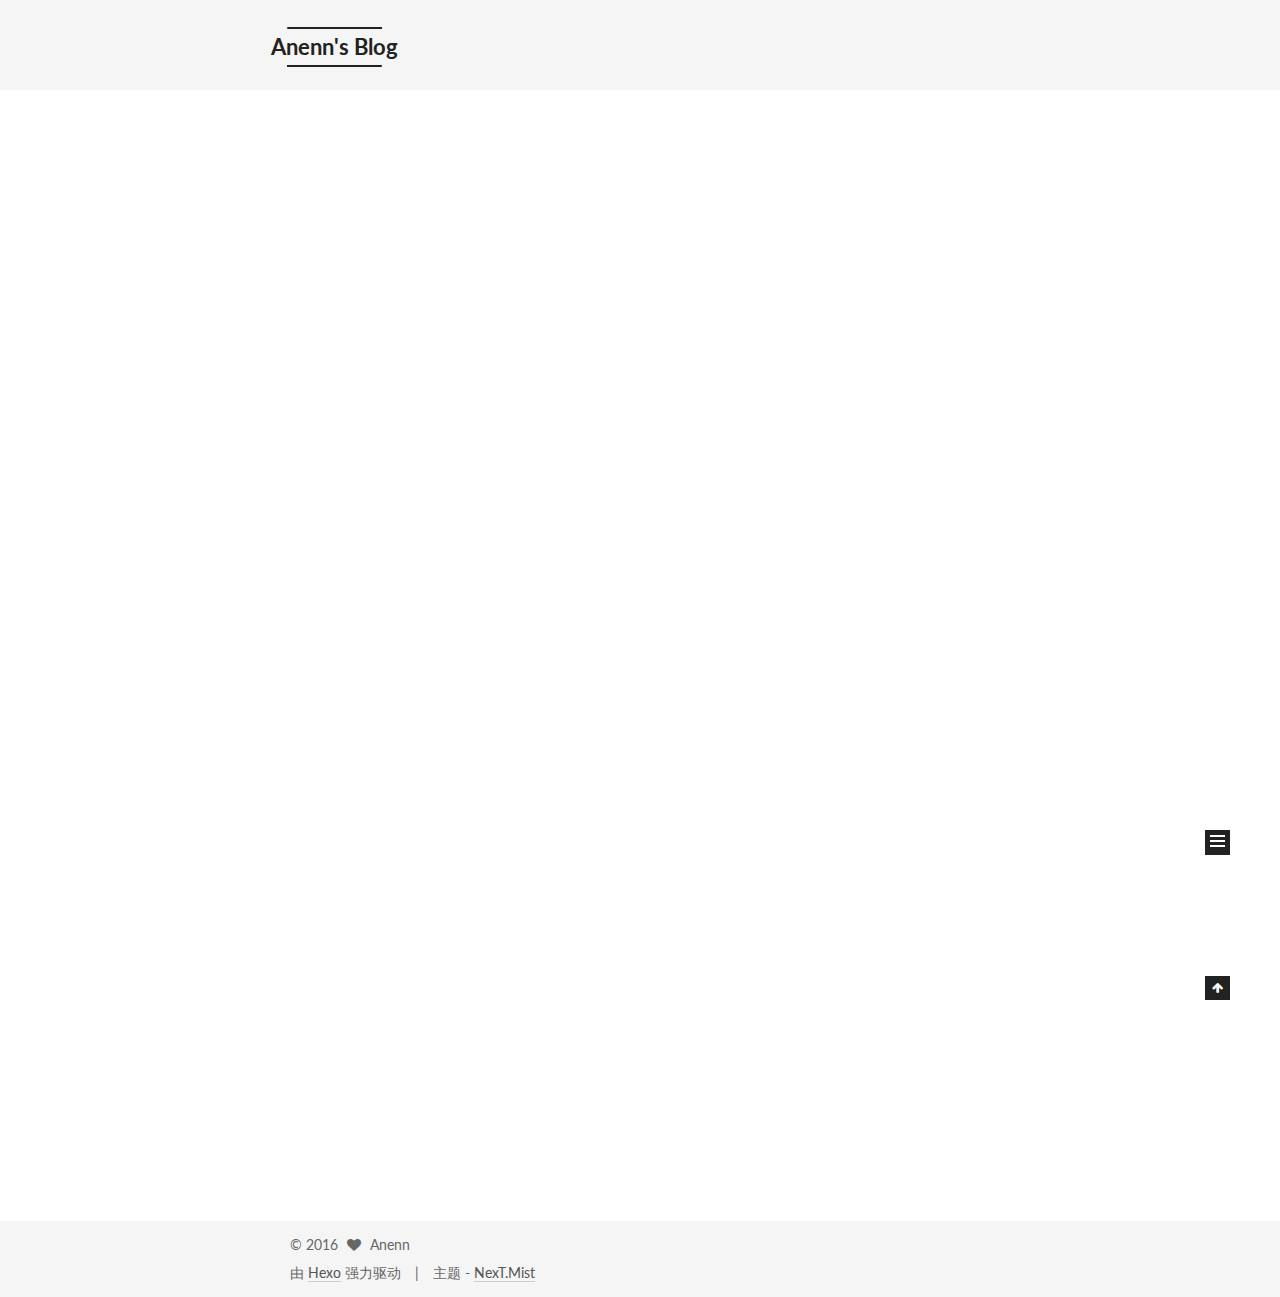
==== index.html @ 9f737eaf "Site updated: 2016-10-03 11:48:25" ====
<!doctype html>



  


<html class="theme-next mist use-motion">
<head>
  <meta charset="UTF-8"/>
<meta http-equiv="X-UA-Compatible" content="IE=edge,chrome=1" />
<meta name="viewport" content="width=device-width, initial-scale=1, maximum-scale=1"/>



<meta http-equiv="Cache-Control" content="no-transform" />
<meta http-equiv="Cache-Control" content="no-siteapp" />












  
  
  <link href="/vendors/fancybox/source/jquery.fancybox.css?v=2.1.5" rel="stylesheet" type="text/css" />




  
  
  
  

  
    
    
  

  

  

  

  

  
    
    
    <link href="//fonts.googleapis.com/css?family=Lato:300,300italic,400,400italic,700,700italic&subset=latin,latin-ext" rel="stylesheet" type="text/css">
  






<link href="/vendors/font-awesome/css/font-awesome.min.css?v=4.4.0" rel="stylesheet" type="text/css" />

<link href="/css/main.css?v=5.0.1" rel="stylesheet" type="text/css" />


  <meta name="keywords" content="Hexo, NexT" />








  <link rel="shortcut icon" type="image/x-icon" href="/favicon.ico?v=5.0.1" />






<meta property="og:type" content="website">
<meta property="og:title" content="Anenn's Blog">
<meta property="og:url" content="http://yoursite.com/index.html">
<meta property="og:site_name" content="Anenn's Blog">
<meta name="twitter:card" content="summary">
<meta name="twitter:title" content="Anenn's Blog">



<script type="text/javascript" id="hexo.configuration">
  var NexT = window.NexT || {};
  var CONFIG = {
    scheme: 'Mist',
    sidebar: {"position":"left","display":"post"},
    fancybox: true,
    motion: true,
    duoshuo: {
      userId: 0,
      author: '博主'
    }
  };
</script>




  <link rel="canonical" href="http://yoursite.com/"/>

  <title> Anenn's Blog </title>
</head>

<body itemscope itemtype="http://schema.org/WebPage" lang="zh-Hans">

  










  
  
    
  

  <div class="container one-collumn sidebar-position-left 
   page-home 
 ">
    <div class="headband"></div>

    <header id="header" class="header" itemscope itemtype="http://schema.org/WPHeader">
      <div class="header-inner"><div class="site-meta ">
  

  <div class="custom-logo-site-title">
    <a href="/"  class="brand" rel="start">
      <span class="logo-line-before"><i></i></span>
      <span class="site-title">Anenn's Blog</span>
      <span class="logo-line-after"><i></i></span>
    </a>
  </div>
  <p class="site-subtitle"></p>
</div>

<div class="site-nav-toggle">
  <button>
    <span class="btn-bar"></span>
    <span class="btn-bar"></span>
    <span class="btn-bar"></span>
  </button>
</div>

<nav class="site-nav">
  

  
    <ul id="menu" class="menu">
      
        
        <li class="menu-item menu-item-home">
          <a href="/" rel="section">
            
              <i class="menu-item-icon fa fa-fw fa-home"></i> <br />
            
            首页
          </a>
        </li>
      
        
        <li class="menu-item menu-item-archives">
          <a href="/archives" rel="section">
            
              <i class="menu-item-icon fa fa-fw fa-archive"></i> <br />
            
            归档
          </a>
        </li>
      
        
        <li class="menu-item menu-item-tags">
          <a href="/tags" rel="section">
            
              <i class="menu-item-icon fa fa-fw fa-tags"></i> <br />
            
            标签
          </a>
        </li>
      

      
    </ul>
  

  
</nav>

 </div>
    </header>

    <main id="main" class="main">
      <div class="main-inner">
        <div class="content-wrap">
          <div id="content" class="content">
            
  <section id="posts" class="posts-expand">
    
      

  
  

  
  
  

  <article class="post post-type-normal " itemscope itemtype="http://schema.org/Article">

    
      <header class="post-header">

        
        
          <h1 class="post-title" itemprop="name headline">
            
            
              
                
                <a class="post-title-link" href="/2016/10/03/hello-world/" itemprop="url">
                  Hello World
                </a>
              
            
          </h1>
        

        <div class="post-meta">
          <span class="post-time">
            <span class="post-meta-item-icon">
              <i class="fa fa-calendar-o"></i>
            </span>
            <span class="post-meta-item-text">发表于</span>
            <time itemprop="dateCreated" datetime="2016-10-03T09:27:10+08:00" content="2016-10-03">
              2016-10-03
            </time>
          </span>

          

          
            
              <span class="post-comments-count">
                &nbsp; | &nbsp;
                <a href="/2016/10/03/hello-world/#comments" itemprop="discussionUrl">
                  <span class="post-comments-count ds-thread-count" data-thread-key="2016/10/03/hello-world/" itemprop="commentsCount"></span>
                </a>
              </span>
            
          

          

          
          
             <span id="/2016/10/03/hello-world/" class="leancloud_visitors" data-flag-title="Hello World">
               &nbsp; | &nbsp;
               <span class="post-meta-item-icon">
                 <i class="fa fa-eye"></i>
               </span>
               <span class="post-meta-item-text">阅读次数 </span>
               <span class="leancloud-visitors-count"></span>
              </span>
          

          
        </div>
      </header>
    


    <div class="post-body" itemprop="articleBody">

      
      

      
        
          
            <p>Welcome to <a href="https://hexo.io/" target="_blank" rel="external">Hexo</a>! This is your very first post. Check <a href="https://hexo.io/docs/" target="_blank" rel="external">documentation</a> for more info. If you get any problems when using Hexo, you can find the answer in <a href="https://hexo.io/docs/troubleshooting.html" target="_blank" rel="external">troubleshooting</a> or you can ask me on <a href="https://github.com/hexojs/hexo/issues" target="_blank" rel="external">GitHub</a>.</p>
<h2 id="Quick-Start"><a href="#Quick-Start" class="headerlink" title="Quick Start"></a>Quick Start</h2><h3 id="Create-a-new-post"><a href="#Create-a-new-post" class="headerlink" title="Create a new post"></a>Create a new post</h3><figure class="highlight bash"><table><tr><td class="gutter"><pre><div class="line">1</div></pre></td><td class="code"><pre><div class="line">$ hexo new <span class="string">"My New Post"</span></div></pre></td></tr></table></figure>
<p>More info: <a href="https://hexo.io/docs/writing.html" target="_blank" rel="external">Writing</a></p>
<h3 id="Run-server"><a href="#Run-server" class="headerlink" title="Run server"></a>Run server</h3><figure class="highlight bash"><table><tr><td class="gutter"><pre><div class="line">1</div></pre></td><td class="code"><pre><div class="line">$ hexo server</div></pre></td></tr></table></figure>
<p>More info: <a href="https://hexo.io/docs/server.html" target="_blank" rel="external">Server</a></p>
<h3 id="Generate-static-files"><a href="#Generate-static-files" class="headerlink" title="Generate static files"></a>Generate static files</h3><figure class="highlight bash"><table><tr><td class="gutter"><pre><div class="line">1</div></pre></td><td class="code"><pre><div class="line">$ hexo generate</div></pre></td></tr></table></figure>
<p>More info: <a href="https://hexo.io/docs/generating.html" target="_blank" rel="external">Generating</a></p>
<h3 id="Deploy-to-remote-sites"><a href="#Deploy-to-remote-sites" class="headerlink" title="Deploy to remote sites"></a>Deploy to remote sites</h3><figure class="highlight bash"><table><tr><td class="gutter"><pre><div class="line">1</div></pre></td><td class="code"><pre><div class="line">$ hexo deploy</div></pre></td></tr></table></figure>
<p>More info: <a href="https://hexo.io/docs/deployment.html" target="_blank" rel="external">Deployment</a></p>

          
        
      
    </div>

    <div>
      
    </div>

    <div>
      
    </div>

    <footer class="post-footer">
      

      

      
      
        <div class="post-eof"></div>
      
    </footer>
  </article>


    
  </section>

  


          </div>
          


          

        </div>
        
          
  
  <div class="sidebar-toggle">
    <div class="sidebar-toggle-line-wrap">
      <span class="sidebar-toggle-line sidebar-toggle-line-first"></span>
      <span class="sidebar-toggle-line sidebar-toggle-line-middle"></span>
      <span class="sidebar-toggle-line sidebar-toggle-line-last"></span>
    </div>
  </div>

  <aside id="sidebar" class="sidebar">
    <div class="sidebar-inner">

      

      

      <section class="site-overview sidebar-panel  sidebar-panel-active ">
        <div class="site-author motion-element" itemprop="author" itemscope itemtype="http://schema.org/Person">
          <img class="site-author-image" itemprop="image"
               src="/images/avatar.gif"
               alt="Anenn" />
          <p class="site-author-name" itemprop="name">Anenn</p>
          <p class="site-description motion-element" itemprop="description"></p>
        </div>
        <nav class="site-state motion-element">
          <div class="site-state-item site-state-posts">
            <a href="/archives">
              <span class="site-state-item-count">1</span>
              <span class="site-state-item-name">日志</span>
            </a>
          </div>

          

          

        </nav>

        

        <div class="links-of-author motion-element">
          
        </div>

        
        

        
        

      </section>

      

    </div>
  </aside>


        
      </div>
    </main>

    <footer id="footer" class="footer">
      <div class="footer-inner">
        <div class="copyright" >
  
  &copy; 
  <span itemprop="copyrightYear">2016</span>
  <span class="with-love">
    <i class="fa fa-heart"></i>
  </span>
  <span class="author" itemprop="copyrightHolder">Anenn</span>
</div>

<div class="powered-by">
  由 <a class="theme-link" href="https://hexo.io">Hexo</a> 强力驱动
</div>

<div class="theme-info">
  主题 -
  <a class="theme-link" href="https://github.com/iissnan/hexo-theme-next">
    NexT.Mist
  </a>
</div>

        

        
      </div>
    </footer>

    <div class="back-to-top">
      <i class="fa fa-arrow-up"></i>
    </div>
  </div>

  

<script type="text/javascript">
  if (Object.prototype.toString.call(window.Promise) !== '[object Function]') {
    window.Promise = null;
  }
</script>









  



  
  <script type="text/javascript" src="/vendors/jquery/index.js?v=2.1.3"></script>

  
  <script type="text/javascript" src="/vendors/fastclick/lib/fastclick.min.js?v=1.0.6"></script>

  
  <script type="text/javascript" src="/vendors/jquery_lazyload/jquery.lazyload.js?v=1.9.7"></script>

  
  <script type="text/javascript" src="/vendors/velocity/velocity.min.js?v=1.2.1"></script>

  
  <script type="text/javascript" src="/vendors/velocity/velocity.ui.min.js?v=1.2.1"></script>

  
  <script type="text/javascript" src="/vendors/fancybox/source/jquery.fancybox.pack.js?v=2.1.5"></script>


  


  <script type="text/javascript" src="/js/src/utils.js?v=5.0.1"></script>

  <script type="text/javascript" src="/js/src/motion.js?v=5.0.1"></script>



  
  

  

  


  <script type="text/javascript" src="/js/src/bootstrap.js?v=5.0.1"></script>



  

  
    
  

  <script type="text/javascript">
    var duoshuoQuery = {short_name:"anenn"};
    (function() {
      var ds = document.createElement('script');
      ds.type = 'text/javascript';ds.async = true;
      ds.id = 'duoshuo-script';
      ds.src = (document.location.protocol == 'https:' ? 'https:' : 'http:') + '//static.duoshuo.com/embed.js';
      ds.charset = 'UTF-8';
      (document.getElementsByTagName('head')[0]
      || document.getElementsByTagName('body')[0]).appendChild(ds);
    })();
  </script>

  
    
    <script src="/vendors/ua-parser-js/dist/ua-parser.min.js?v=0.7.9"></script>
    <script src="/js/src/hook-duoshuo.js"></script>
  






  
  

  

  

  
  <script src="https://cdn1.lncld.net/static/js/av-core-mini-0.6.1.js"></script>
  <script>AV.initialize("k2RgOcgAthUN470mY0HTTxds-gzGzoHsz", "NGEifGbE0jUdeJGEtaNH7oiO");</script>
  <script>
    function showTime(Counter) {
      var query = new AV.Query(Counter);
      var entries = [];
      var $visitors = $(".leancloud_visitors");

      $visitors.each(function () {
        entries.push( $(this).attr("id").trim() );
      });

      query.containedIn('url', entries);
      query.find()
        .done(function (results) {
          var COUNT_CONTAINER_REF = '.leancloud-visitors-count';

          if (results.length === 0) {
            $visitors.find(COUNT_CONTAINER_REF).text(0);
            return;
          }

          for (var i = 0; i < results.length; i++) {
            var item = results[i];
            var url = item.get('url');
            var time = item.get('time');
            var element = document.getElementById(url);

            $(element).find(COUNT_CONTAINER_REF).text(time);
          }
          for(var i = 0; i < entries.length; i++) {
            var url = entries[i];
            var element = document.getElementById(url);
            var countSpan = $(element).find(COUNT_CONTAINER_REF);
            if( countSpan.text() == '') {
              countSpan.text(0);
            }
          }
        })
        .fail(function (object, error) {
          console.log("Error: " + error.code + " " + error.message);
        });
    }

    function addCount(Counter) {
      var $visitors = $(".leancloud_visitors");
      var url = $visitors.attr('id').trim();
      var title = $visitors.attr('data-flag-title').trim();
      var query = new AV.Query(Counter);

      query.equalTo("url", url);
      query.find({
        success: function(results) {
          if (results.length > 0) {
            var counter = results[0];
            counter.fetchWhenSave(true);
            counter.increment("time");
            counter.save(null, {
              success: function(counter) {
                var $element = $(document.getElementById(url));
                $element.find('.leancloud-visitors-count').text(counter.get('time'));
              },
              error: function(counter, error) {
                console.log('Failed to save Visitor num, with error message: ' + error.message);
              }
            });
          } else {
            var newcounter = new Counter();
            /* Set ACL */
            var acl = new AV.ACL();
            acl.setPublicReadAccess(true);
            acl.setPublicWriteAccess(true);
            newcounter.setACL(acl);
            /* End Set ACL */
            newcounter.set("title", title);
            newcounter.set("url", url);
            newcounter.set("time", 1);
            newcounter.save(null, {
              success: function(newcounter) {
                var $element = $(document.getElementById(url));
                $element.find('.leancloud-visitors-count').text(newcounter.get('time'));
              },
              error: function(newcounter, error) {
                console.log('Failed to create');
              }
            });
          }
        },
        error: function(error) {
          console.log('Error:' + error.code + " " + error.message);
        }
      });
    }

    $(function() {
      var Counter = AV.Object.extend("Counter");
      if ($('.leancloud_visitors').length == 1) {
        addCount(Counter);
      } else if ($('.post-title-link').length > 1) {
        showTime(Counter);
      }
    });
  </script>



  

</body>
</html>
---- css/main.css ----
/* normalize.css v3.0.2 | MIT License | git.io/normalize */
html {
  font-family: sans-serif; /* 1 */
  -ms-text-size-adjust: 100%; /* 2 */
  -webkit-text-size-adjust: 100%; /* 2 */
}
body {
  margin: 0;
}
article,
aside,
details,
figcaption,
figure,
footer,
header,
hgroup,
main,
menu,
nav,
section,
summary {
  display: block;
}
audio,
canvas,
progress,
video {
  display: inline-block; /* 1 */
  vertical-align: baseline; /* 2 */
}
audio:not([controls]) {
  display: none;
  height: 0;
}
[hidden],
template {
  display: none;
}
a {
  background-color: transparent;
}
a:active,
a:hover {
  outline: 0;
}
abbr[title] {
  border-bottom: 1px dotted;
}
b,
strong {
  font-weight: bold;
}
dfn {
  font-style: italic;
}
h1 {
  font-size: 2em;
  margin: 0.67em 0;
}
mark {
  background: #ff0;
  color: #000;
}
small {
  font-size: 80%;
}
sub,
sup {
  font-size: 75%;
  line-height: 0;
  position: relative;
  vertical-align: baseline;
}
sup {
  top: -0.5em;
}
sub {
  bottom: -0.25em;
}
img {
  border: 0;
}
svg:not(:root) {
  overflow: hidden;
}
figure {
  margin: 1em 40px;
}
hr {
  -moz-box-sizing: content-box;
  box-sizing: content-box;
  height: 0;
}
pre {
  overflow: auto;
}
code,
kbd,
pre,
samp {
  font-family: monospace, monospace;
  font-size: 1em;
}
button,
input,
optgroup,
select,
textarea {
  color: inherit; /* 1 */
  font: inherit; /* 2 */
  margin: 0; /* 3 */
}
button {
  overflow: visible;
}
button,
select {
  text-transform: none;
}
button,
html input[type="button"],
input[type="reset"],
input[type="submit"] {
  -webkit-appearance: button; /* 2 */
  cursor: pointer; /* 3 */
}
button[disabled],
html input[disabled] {
  cursor: default;
}
button::-moz-focus-inner,
input::-moz-focus-inner {
  border: 0;
  padding: 0;
}
input {
  line-height: normal;
}
input[type="checkbox"],
input[type="radio"] {
  box-sizing: border-box; /* 1 */
  padding: 0; /* 2 */
}
input[type="number"]::-webkit-inner-spin-button,
input[type="number"]::-webkit-outer-spin-button {
  height: auto;
}
input[type="search"] {
  -webkit-appearance: textfield; /* 1 */
  -moz-box-sizing: content-box;
  -webkit-box-sizing: content-box; /* 2 */
  box-sizing: content-box;
}
input[type="search"]::-webkit-search-cancel-button,
input[type="search"]::-webkit-search-decoration {
  -webkit-appearance: none;
}
fieldset {
  border: 1px solid #c0c0c0;
  margin: 0 2px;
  padding: 0.35em 0.625em 0.75em;
}
legend {
  border: 0; /* 1 */
  padding: 0; /* 2 */
}
textarea {
  overflow: auto;
}
optgroup {
  font-weight: bold;
}
table {
  border-collapse: collapse;
  border-spacing: 0;
}
td,
th {
  padding: 0;
}
::selection {
  background: #262a30;
  color: #fff;
}
body {
  position: relative;
  font-family: 'Lato', "PingFang SC", "Microsoft YaHei", sans-serif;
  font-size: 14px;
  line-height: 2;
  color: #555;
  background: #fff;
}
@media (max-width: 767px) {
  body {
    padding-right: 0 !important;
  }
}
@media (min-width: 768px) and (max-width: 991px) {
  body {
    padding-right: 0 !important;
  }
}
@media (min-width: 1600px) {
  body {
    font-size: 16px;
  }
}
h1,
h2,
h3,
h4,
h5,
h6 {
  margin: 0;
  padding: 0;
  font-weight: bold;
  line-height: 1.5;
  font-family: 'Lato', "PingFang SC", "Microsoft YaHei", sans-serif;
}
h2,
h3,
h4,
h5,
h6 {
  margin: 20px 0 15px;
}
h1 {
  font-size: 24px;
}
@media (max-width: 767px) {
  h1 {
    font-size: 20px;
  }
}
h2 {
  font-size: 22px;
}
@media (max-width: 767px) {
  h2 {
    font-size: 18px;
  }
}
h3 {
  font-size: 20px;
}
@media (max-width: 767px) {
  h3 {
    font-size: 16px;
  }
}
h4 {
  font-size: 18px;
}
@media (max-width: 767px) {
  h4 {
    font-size: 14px;
  }
}
h5 {
  font-size: 16px;
}
@media (max-width: 767px) {
  h5 {
    font-size: 12px;
  }
}
h6 {
  font-size: 14px;
}
@media (max-width: 767px) {
  h6 {
    font-size: 10px;
  }
}
p {
  margin: 0 0 25px 0;
}
a {
  color: #555;
  text-decoration: none;
  border-bottom: 1px solid #999;
  word-wrap: break-word;
}
a:hover {
  color: #222;
  border-bottom-color: #222;
}
ul {
  list-style: none;
}
blockquote {
  margin: 0;
  padding: 0;
}
img {
  display: block;
  margin: auto;
  max-width: 100%;
  height: auto;
}
hr {
  margin: 40px 0;
  height: 3px;
  border: none;
  background-color: #ddd;
  background-image: repeating-linear-gradient(-45deg, #fff, #fff 4px, transparent 4px, transparent 8px);
}
blockquote {
  padding: 0 15px;
  color: #666;
  border-left: 4px solid #ddd;
}
blockquote cite::before {
  content: "-";
  padding: 0 5px;
}
dt {
  font-weight: 700;
}
dd {
  margin: 0;
  padding: 0;
}
.text-left {
  text-align: left;
}
.text-center {
  text-align: center;
}
.text-right {
  text-align: right;
}
.text-justify {
  text-align: justify;
}
.text-nowrap {
  white-space: nowrap;
}
.text-lowercase {
  text-transform: lowercase;
}
.text-uppercase {
  text-transform: uppercase;
}
.text-capitalize {
  text-transform: capitalize;
}
.center-block {
  display: block;
  margin-left: auto;
  margin-right: auto;
}
.clearfix:before,
.clearfix:after {
  content: " ";
  display: table;
}
.clearfix:after {
  clear: both;
}
.pullquote {
  width: 45%;
}
.pullquote.left {
  float: left;
  margin-left: 5px;
  margin-right: 10px;
}
.pullquote.right {
  float: right;
  margin-left: 10px;
  margin-right: 5px;
}
.affix.affix.affix {
  position: fixed;
}
.translation {
  margin-top: -20px;
  font-size: 14px;
  color: #999;
}
.scrollbar-measure {
  width: 100px;
  height: 100px;
  overflow: scroll;
  position: absolute;
  top: -9999px;
}
.use-motion .motion-element {
  opacity: 0;
}
#local-search-input {
  padding: 3px;
  border: none;
  text-indent: 14px;
  border-radius: 0;
  width: 140px;
  outline: none;
  border-bottom: 1px solid #999;
  background: inherit;
  opacity: 0.5;
}
#local-search-input:focus {
  opacity: 1;
}
.search-icon {
  position: absolute;
  top: 9px;
}
table {
  margin: 20px 0;
  width: 100%;
  border-collapse: collapse;
  border-spacing: 0;
  border: 1px solid #ddd;
  font-size: 14px;
  table-layout: fixed;
  word-wrap: break-all;
}
table>tbody>tr:nth-of-type(odd) {
  background-color: #f9f9f9;
}
table>tbody>tr:hover {
  background-color: #f5f5f5;
}
caption,
th,
td {
  padding: 8px;
  text-align: left;
  vertical-align: middle;
  font-weight: normal;
}
th,
td {
  border-bottom: 3px solid #ddd;
  border-right: 1px solid #eee;
}
th {
  padding-bottom: 10px;
  font-weight: 700;
}
td {
  border-bottom-width: 1px;
}
html,
body {
  height: 100%;
}
.container {
  position: relative;
  min-height: 100%;
}
.header-inner {
  margin: 0 auto;
  padding: 100px 0 70px;
  width: 700px;
}
@media (min-width: 1600px) {
  .container .header-inner {
    width: 900px;
  }
}
.main {
  padding-bottom: 150px;
}
.main-inner {
  margin: 0 auto;
  width: 700px;
}
@media (min-width: 1600px) {
  .container .main-inner {
    width: 900px;
  }
}
.footer {
  position: absolute;
  left: 0;
  bottom: 0;
  width: 100%;
  min-height: 50px;
}
.footer-inner {
  box-sizing: border-box;
  margin: 20px auto;
  width: 700px;
}
@media (min-width: 1600px) {
  .container .footer-inner {
    width: 900px;
  }
}
pre,
.highlight {
  overflow: auto;
  margin: 20px 0;
  padding: 15px;
  font-size: 13px;
  color: #4d4d4c;
  background: #f7f7f7;
  line-height: 1.6;
}
pre,
code {
  font-family: consolas, Menlo, "PingFang SC", "Microsoft YaHei", monospace;
}
code {
  padding: 2px 4px;
  word-break: break-all;
  color: #555;
  background: #eee;
  border-radius: 4px;
  font-size: 13px;
}
pre code {
  padding: 0;
  color: #4d4d4c;
  background: none;
  text-shadow: none;
}
.highlight pre {
  border: none;
  margin: 0;
  padding: 1px;
}
.highlight table {
  margin: 0;
  width: auto;
  border: none;
}
.highlight td {
  border: none;
  padding: 0;
}
.highlight figcaption {
  font-size: 1em;
  color: #4d4d4c;
  line-height: 1em;
  margin-bottom: 1em;
}
.highlight figcaption:before,
.highlight figcaption:after {
  content: " ";
  display: table;
}
.highlight figcaption:after {
  clear: both;
}
.highlight figcaption a {
  float: right;
  color: #4d4d4c;
}
.highlight figcaption a:hover {
  border-bottom-color: #4d4d4c;
}
.highlight .gutter pre {
  color: #666;
  text-align: right;
  padding-right: 20px;
}
.highlight .line {
  height: 20px;
}
.gist table {
  width: auto;
}
.gist table td {
  border: none;
}
pre .comment {
  color: #8e908c;
}
pre .variable,
pre .attribute,
pre .tag,
pre .regexp,
pre .ruby .constant,
pre .xml .tag .title,
pre .xml .pi,
pre .xml .doctype,
pre .html .doctype,
pre .css .id,
pre .css .class,
pre .css .pseudo {
  color: #c82829;
}
pre .number,
pre .preprocessor,
pre .built_in,
pre .literal,
pre .params,
pre .constant,
pre .command {
  color: #f5871f;
}
pre .ruby .class .title,
pre .css .rules .attribute,
pre .string,
pre .value,
pre .inheritance,
pre .header,
pre .ruby .symbol,
pre .xml .cdata,
pre .special,
pre .number,
pre .formula {
  color: #718c00;
}
pre .title,
pre .css .hexcolor {
  color: #3e999f;
}
pre .function,
pre .python .decorator,
pre .python .title,
pre .ruby .function .title,
pre .ruby .title .keyword,
pre .perl .sub,
pre .javascript .title,
pre .coffeescript .title {
  color: #4271ae;
}
pre .keyword,
pre .javascript .function {
  color: #8959a8;
}
.full-image.full-image.full-image {
  border: none;
  max-width: 100%;
  width: auto;
  margin: 20px auto;
}
@media (min-width: 992px) {
  .full-image.full-image.full-image {
    max-width: none;
    width: 126%;
    margin: 0 -13%;
  }
}
.blockquote-center,
.page-home .post-type-quote blockquote,
.page-post-detail .post-type-quote blockquote {
  position: relative;
  margin: 40px 0;
  padding: 0;
  border-left: none;
  text-align: center;
}
.blockquote-center::before,
.page-home .post-type-quote blockquote::before,
.page-post-detail .post-type-quote blockquote::before,
.blockquote-center::after,
.page-home .post-type-quote blockquote::after,
.page-post-detail .post-type-quote blockquote::after {
  position: absolute;
  content: ' ';
  display: block;
  width: 100%;
  height: 24px;
  opacity: 0.2;
  background-repeat: no-repeat;
  background-position: 0 -6px;
  background-size: 22px 22px;
}
.blockquote-center::before,
.page-home .post-type-quote blockquote::before,
.page-post-detail .post-type-quote blockquote::before {
  top: -20px;
  background-image: url("../images/quote-l.svg");
  border-top: 1px solid #ccc;
}
.blockquote-center::after,
.page-home .post-type-quote blockquote::after,
.page-post-detail .post-type-quote blockquote::after {
  bottom: -20px;
  background-image: url("../images/quote-r.svg");
  border-bottom: 1px solid #ccc;
  background-position: 100% 8px;
}
.blockquote-center p,
.page-home .post-type-quote blockquote p,
.page-post-detail .post-type-quote blockquote p,
.blockquote-center div,
.page-home .post-type-quote blockquote div,
.page-post-detail .post-type-quote blockquote div {
  text-align: center;
}
.post .post-body .group-picture img {
  box-sizing: border-box;
  padding: 0 3px;
  border: none;
}
.post .group-picture-row {
  overflow: hidden;
  margin-top: 6px;
}
.post .group-picture-row:first-child {
  margin-top: 0;
}
.post .group-picture-column {
  float: left;
}
.page-post-detail .post-body .group-picture-column {
  float: none;
  margin-top: 10px;
  width: auto !important;
}
.page-post-detail .post-body .group-picture-column img {
  margin: 0 auto;
}
.page-archive .group-picture-container {
  overflow: hidden;
}
.page-archive .group-picture-row {
  float: left;
}
.page-archive .group-picture-row:first-child {
  margin-top: 6px;
}
.page-archive .group-picture-column {
  max-width: 150px;
  max-height: 150px;
}
.btn {
  display: inline-block;
  padding: 0 20px;
  font-size: 14px;
  color: #fff;
  background: #222;
  border: 2px solid #222;
  text-decoration: none;
  border-radius: 0;
  transition-property: background-color;
  transition-duration: 0.2s;
  transition-timing-function: ease-in-out;
  transition-delay: 0s;
}
.btn:hover,
.post-more-link .btn:hover {
  border-color: #222;
  color: #222;
  background: #fff;
}
.btn-bar {
  display: block;
  width: 22px;
  height: 2px;
  background: #555;
  border-radius: 1px;
}
.btn-bar+.btn-bar {
  margin-top: 4px;
}
.pagination {
  margin: 120px 0 40px;
  text-align: center;
  border-top: 1px solid #eee;
}
.page-number-basic,
.pagination .prev,
.pagination .next,
.pagination .page-number,
.pagination .space {
  display: inline-block;
  position: relative;
  top: -1px;
  margin: 0 10px;
  padding: 0 10px;
  line-height: 30px;
}
@media (max-width: 767px) {
  .page-number-basic,
  .pagination .prev,
  .pagination .next,
  .pagination .page-number,
  .pagination .space {
    margin: 0 5px;
  }
}
.pagination .prev,
.pagination .next,
.pagination .page-number {
  border-bottom: 0;
  border-top: 1px solid #eee;
  transition-property: border-color;
  transition-duration: 0.2s;
  transition-timing-function: ease-in-out;
  transition-delay: 0s;
}
.pagination .prev:hover,
.pagination .next:hover,
.pagination .page-number:hover {
  border-top-color: #222;
}
.pagination .space {
  padding: 0;
  margin: 0;
}
.pagination .prev {
  margin-left: 0;
}
.pagination .next {
  margin-right: 0;
}
.pagination .page-number.current {
  color: #fff;
  background: #ccc;
  border-top-color: #ccc;
}
@media (max-width: 767px) {
  .pagination {
    border-top: none;
  }
  .pagination .prev,
  .pagination .next,
  .pagination .page-number {
    margin-bottom: 10px;
    border-top: 0;
    border-bottom: 1px solid #eee;
  }
  .pagination .prev:hover,
  .pagination .next:hover,
  .pagination .page-number:hover {
    border-bottom-color: #222;
  }
}
.comments {
  margin: 60px 20px 0;
}
.tag-cloud {
  text-align: center;
}
.tag-cloud a {
  display: inline-block;
  margin: 10px;
}
.back-to-top {
  box-sizing: border-box;
  position: fixed;
  bottom: -100px;
  right: 50px;
  z-index: 1050;
  padding: 0 6px;
  width: 25px;
  background: #222;
  font-size: 12px;
  opacity: 1;
  color: #fff;
  cursor: pointer;
  text-align: center;
  -webkit-transform: translateZ(0);
  transition-property: bottom;
  transition-duration: 0.2s;
  transition-timing-function: ease-in-out;
  transition-delay: 0s;
}
@media (max-width: 767px) {
  .back-to-top {
    display: none;
  }
}
@media (min-width: 768px) and (max-width: 991px) {
  .back-to-top {
    display: none;
  }
}
.back-to-top.back-to-top-on {
  bottom: 19px;
}
.header {
  background: #fff;
}
.header-inner {
  position: relative;
}
.headband {
  height: 3px;
  background: #222;
}
.site-meta {
  margin: 0;
  text-align: left;
}
@media (max-width: 767px) {
  .site-meta {
    text-align: center;
  }
}
.brand {
  position: relative;
  display: inline-block;
  padding: 0 40px;
  color: #222;
  background: #222;
  border-bottom: none;
}
.brand:hover {
  color: #222;
}
.logo {
  display: inline-block;
  margin-right: 5px;
  line-height: 36px;
  vertical-align: top;
}
.site-title {
  display: inline-block;
  vertical-align: top;
  line-height: 36px;
  font-size: 20px;
  font-weight: normal;
  font-family: 'Lato', "PingFang SC", "Microsoft YaHei", sans-serif;
}
.site-subtitle {
  margin-top: 10px;
  font-size: 13px;
  color: #999;
}
.use-motion .brand {
  opacity: 0;
}
.use-motion .logo,
.use-motion .site-title,
.use-motion .site-subtitle {
  opacity: 0;
  position: relative;
  top: -10px;
}
.site-nav-toggle {
  display: none;
  position: absolute;
  top: 10px;
  left: 10px;
}
@media (max-width: 767px) {
  .site-nav-toggle {
    display: block;
  }
}
.site-nav-toggle button {
  margin-top: 2px;
  padding: 9px 10px;
  background: transparent;
  border: none;
}
@media (max-width: 767px) {
  .site-nav {
    display: none;
    margin: 0 -10px;
    padding: 0 10px;
    clear: both;
    border-top: 1px solid #ddd;
  }
}
@media (min-width: 768px) and (max-width: 991px) {
  .site-nav {
    display: block !important;
  }
}
@media (min-width: 992px) {
  .site-nav {
    display: block !important;
  }
}
.menu {
  margin-top: 20px;
  padding-left: 0;
  text-align: center;
}
.menu .menu-item {
  display: inline-block;
  margin: 0 10px;
}
@media screen and (max-width: 767px) {
  .menu .menu-item {
    margin-top: 10px;
  }
}
.menu .menu-item a {
  display: block;
  font-size: 13px;
  text-transform: capitalize;
  line-height: inherit;
  border-bottom: 1px solid transparent;
  transition-property: border-color;
  transition-duration: 0.2s;
  transition-timing-function: ease-in-out;
  transition-delay: 0s;
}
.menu .menu-item a:hover {
  border-bottom-color: #222;
}
.menu .menu-item .fa {
  margin-right: 5px;
}
.use-motion .menu-item {
  opacity: 0;
}
.post-body {
  font-family: 'Lato', "PingFang SC", "Microsoft YaHei", sans-serif;
}
@media (max-width: 767px) {
  .post-body {
    word-break: break-word;
  }
}
.post-body .fancybox img {
  display: block !important;
  margin: 0 auto;
  cursor: pointer;
  cursor: zoom-in;
  cursor: -webkit-zoom-in;
}
.post-body .image-caption,
.post-body .figure .caption {
  margin: 10px auto 15px;
  text-align: center;
  font-size: 14px;
  color: #999;
  font-weight: bold;
  line-height: 1;
}
.post-sticky-flag {
  display: inline-block;
  font-size: 16px;
  -ms-transform: rotate(30deg);
  -webkit-transform: rotate(30deg);
  -moz-transform: rotate(30deg);
  -ms-transform: rotate(30deg);
  -o-transform: rotate(30deg);
  transform: rotate(30deg);
}
.posts-expand {
  padding-top: 40px;
}
@media (max-width: 767px) {
  .posts-expand {
    margin: 0 20px;
  }
  .post-body pre,
  .post-body .highlight {
    padding: 10px;
  }
  .post-body pre .gutter pre,
  .post-body .highlight .gutter pre {
    padding-right: 10px;
  }
}
@media (min-width: 992px) {
  .posts-expand .post-body {
    text-align: justify;
  }
}
.posts-expand .post-body h2,
.posts-expand .post-body h3,
.posts-expand .post-body h4,
.posts-expand .post-body h5,
.posts-expand .post-body h6 {
  padding-top: 10px;
}
.posts-expand .post-body h2 .header-anchor,
.posts-expand .post-body h3 .header-anchor,
.posts-expand .post-body h4 .header-anchor,
.posts-expand .post-body h5 .header-anchor,
.posts-expand .post-body h6 .header-anchor {
  float: right;
  margin-left: 10px;
  color: #ccc;
  border-bottom-style: none;
  visibility: hidden;
}
.posts-expand .post-body h2 .header-anchor:hover,
.posts-expand .post-body h3 .header-anchor:hover,
.posts-expand .post-body h4 .header-anchor:hover,
.posts-expand .post-body h5 .header-anchor:hover,
.posts-expand .post-body h6 .header-anchor:hover {
  color: inherit;
}
.posts-expand .post-body h2:hover .header-anchor,
.posts-expand .post-body h3:hover .header-anchor,
.posts-expand .post-body h4:hover .header-anchor,
.posts-expand .post-body h5:hover .header-anchor,
.posts-expand .post-body h6:hover .header-anchor {
  visibility: visible;
}
.posts-expand .post-body ul li {
  list-style: circle;
}
.posts-expand .post-body img {
  box-sizing: border-box;
  margin: auto;
  padding: 3px;
  border: 1px solid #ddd;
}
.posts-expand .fancybox img {
  margin: 0 auto;
}
@media (max-width: 767px) {
  .posts-collapse {
    margin: 0 20px;
  }
  .posts-collapse .post-title,
  .posts-collapse .post-meta {
    display: block;
    width: auto;
    text-align: left;
  }
}
.posts-collapse {
  position: relative;
  z-index: 1010;
  margin-left: 0;
}
.posts-collapse::after {
  content: " ";
  position: absolute;
  top: 20px;
  left: 0;
  margin-left: -2px;
  width: 4px;
  height: 100%;
  background: #f5f5f5;
  z-index: -1;
}
@media (max-width: 767px) {
  .posts-collapse {
    margin: 0 20px;
  }
}
.posts-collapse .collection-title {
  position: relative;
  margin: 60px 0;
}
.posts-collapse .collection-title h2 {
  margin-left: 20px;
}
.posts-collapse .collection-title small {
  color: #bbb;
}
.posts-collapse .collection-title::before {
  content: " ";
  position: absolute;
  left: 0;
  top: 50%;
  margin-left: -4px;
  margin-top: -4px;
  width: 8px;
  height: 8px;
  background: #bbb;
  border-radius: 50%;
}
.posts-collapse .post {
  margin: 30px 0;
}
.posts-collapse .post-header {
  position: relative;
  transition-duration: 0.2s;
  transition-timing-function: ease-in-out;
  transition-delay: 0s;
  transition-property: border;
  border-bottom: 1px dashed #ccc;
}
.posts-collapse .post-header::before {
  content: " ";
  position: absolute;
  left: 0;
  top: 12px;
  width: 6px;
  height: 6px;
  margin-left: -4px;
  background: #bbb;
  border-radius: 50%;
  border: 1px solid #fff;
  transition-duration: 0.2s;
  transition-timing-function: ease-in-out;
  transition-delay: 0s;
  transition-property: background;
}
.posts-collapse .post-header:hover {
  border-bottom-color: #666;
}
.posts-collapse .post-header:hover::before {
  background: #222;
}
.posts-collapse .post-meta {
  position: absolute;
  font-size: 12px;
  left: 20px;
  top: 5px;
}
.posts-collapse .post-comments-count {
  display: none;
}
.posts-collapse .post-title {
  margin-left: 60px;
  font-size: 16px;
  font-weight: normal;
  line-height: inherit;
}
.posts-collapse .post-title::after {
  margin-left: 3px;
  opacity: 0.6;
}
.posts-collapse .post-title a {
  color: #666;
  border-bottom: none;
}
.page-home .post-type-quote .post-header,
.page-post-detail .post-type-quote .post-header,
.page-home .post-type-quote .post-tags,
.page-post-detail .post-type-quote .post-tags {
  display: none;
}
.posts-expand .post-title {
  font-size: 26px;
  text-align: center;
  word-break: break-word;
  font-weight: 400;
}
@media (max-width: 767px) {
  .posts-expand .post-title {
    font-size: 22px;
  }
}
.posts-expand .post-title-link {
  display: inline-block;
  position: relative;
  color: #555;
  border-bottom: none;
  line-height: 1.2;
  vertical-align: top;
}
.posts-expand .post-title-link::before {
  content: "";
  position: absolute;
  width: 100%;
  height: 2px;
  bottom: 0;
  left: 0;
  background-color: #000;
  visibility: hidden;
  -webkit-transform: scaleX(0);
  -moz-transform: scaleX(0);
  -ms-transform: scaleX(0);
  -o-transform: scaleX(0);
  transform: scaleX(0);
  transition-duration: 0.2s;
  transition-timing-function: ease-in-out;
  transition-delay: 0s;
}
.posts-expand .post-title-link:hover::before {
  visibility: visible;
  -webkit-transform: scaleX(1);
  -moz-transform: scaleX(1);
  -ms-transform: scaleX(1);
  -o-transform: scaleX(1);
  transform: scaleX(1);
}
.posts-expand .post-title-link .fa {
  font-size: 16px;
}
.posts-expand .post-meta {
  margin: 3px 0 60px 0;
  color: #999;
  font-family: 'Lato', "PingFang SC", "Microsoft YaHei", sans-serif;
  font-size: 12px;
  text-align: center;
}
.posts-expand .post-meta .post-category-list {
  display: inline-block;
  margin: 0;
  padding: 3px;
}
.posts-expand .post-meta .post-category-list-link {
  color: #999;
}
.post-meta-item-icon {
  display: none;
  margin-right: 3px;
}
@media (min-width: 768px) and (max-width: 991px) {
  .post-meta-item-icon {
    display: inline-block;
  }
}
@media (max-width: 767px) {
  .post-meta-item-icon {
    display: inline-block;
  }
}
@media (min-width: 768px) and (max-width: 991px) {
  .post-meta-item-text {
    display: none;
  }
}
@media (max-width: 767px) {
  .post-meta-item-text {
    display: none;
  }
}
@media (max-width: 767px) {
  .posts-expand .post-comments-count {
    display: none;
  }
}
.post-more-link {
  margin-top: 50px;
}
.post-more-link .btn {
  color: #555;
  font-size: 14px;
  background: transparent;
  border-radius: 0;
  line-height: 2;
}
.posts-expand .post-tags {
  margin-top: 40px;
  text-align: center;
}
.posts-expand .post-tags a {
  display: inline-block;
  margin-right: 10px;
  font-size: 13px;
}
.post-nav {
  overflow: hidden;
  margin-top: 60px;
  padding: 10px;
  white-space: nowrap;
  border-top: 1px solid #eee;
}
.post-nav-item {
  display: inline-block;
  width: 50%;
  white-space: normal;
}
.post-nav-item a {
  position: relative;
  display: inline-block;
  line-height: 25px;
  font-size: 14px;
  color: #555;
  border-bottom: none;
}
.post-nav-item a:hover {
  color: #222;
  border-bottom: none;
}
.post-nav-item a:active {
  top: 2px;
}
.post-nav-item a i {
  font-size: 12px;
}
.post-nav-prev {
  text-align: right;
}
.posts-expand .post-eof {
  display: block;
  margin: 80px auto 60px;
  width: 8%;
  height: 1px;
  background: #ccc;
  text-align: center;
}
.post:last-child .post-eof.post-eof.post-eof {
  display: none;
}
.post-gallery {
  display: table;
  table-layout: fixed;
  width: 100%;
  border-collapse: separate;
}
.post-gallery-row {
  display: table-row;
}
.post-gallery .post-gallery-img {
  display: table-cell;
  text-align: center;
  vertical-align: middle;
  border: none;
}
.post-gallery .post-gallery-img img {
  max-width: 100%;
  max-height: 100%;
  border: none;
}
.fancybox-close,
.fancybox-close:hover {
  border: none;
}
.sidebar {
  position: fixed;
  right: 0;
  top: 0;
  bottom: 0;
  width: 0;
  z-index: 1040;
  box-shadow: inset 0 2px 6px #000;
  background: #222;
  -webkit-transform: translateZ(0);
}
.sidebar a {
  color: #999;
  border-bottom-color: #555;
}
.sidebar a:hover {
  color: #eee;
}
@media (min-width: 768px) and (max-width: 991px) {
  .sidebar {
    display: none !important;
  }
}
@media (max-width: 767px) {
  .sidebar {
    display: none !important;
  }
}
.sidebar-inner {
  position: relative;
  padding: 20px 10px;
  color: #999;
  text-align: center;
}
.sidebar-toggle {
  position: fixed;
  right: 50px;
  bottom: 45px;
  width: 15px;
  height: 15px;
  padding: 5px;
  background: #222;
  line-height: 0;
  z-index: 1050;
  cursor: pointer;
  -webkit-transform: translateZ(0);
}
@media (min-width: 768px) and (max-width: 991px) {
  .sidebar-toggle {
    display: none;
  }
}
@media (max-width: 767px) {
  .sidebar-toggle {
    display: none;
  }
}
.sidebar-toggle-line {
  position: relative;
  display: inline-block;
  vertical-align: top;
  height: 2px;
  width: 100%;
  background: #fff;
  margin-top: 3px;
}
.sidebar-toggle-line:first-child {
  margin-top: 0;
}
.site-author-image {
  display: block;
  margin: 0 auto;
  padding: 2px;
  max-width: 96px;
  height: auto;
  border: 2px solid #333;
}
.site-author-name {
  margin: 5px 0 0;
  text-align: center;
  color: #f5f5f5;
  font-weight: normal;
}
.site-description {
  margin-top: 5px;
  text-align: center;
  font-size: 14px;
  color: #999;
}
.site-state {
  overflow: hidden;
  line-height: 1.4;
  white-space: nowrap;
  text-align: center;
}
.site-state-item {
  display: inline-block;
  padding: 0 15px;
  border-left: 1px solid #333;
}
.site-state-item:first-child {
  border-left: none;
}
.site-state-item a {
  border-bottom: none;
}
.site-state-item-count {
  display: block;
  text-align: center;
  color: inherit;
  font-weight: 600;
  font-size: 18px;
}
.site-state-item-name {
  font-size: 13px;
  color: inherit;
}
.feed-link {
  margin-top: 20px;
}
.feed-link a {
  display: inline-block;
  padding: 0 15px;
  color: #fc6423;
  border: 1px solid #fc6423;
  border-radius: 4px;
}
.feed-link a i {
  color: #fc6423;
  font-size: 14px;
}
.feed-link a:hover {
  color: #fff;
  background: #fc6423;
}
.feed-link a:hover i {
  color: #fff;
}
.links-of-author {
  margin-top: 20px;
}
.links-of-author a {
  display: inline-block;
  vertical-align: middle;
  margin-right: 10px;
  margin-bottom: 10px;
  border-bottom-color: #555;
  font-size: 13px;
}
.links-of-author a:before {
  display: inline-block;
  vertical-align: middle;
  margin-right: 3px;
  content: " ";
  width: 4px;
  height: 4px;
  border-radius: 50%;
  background: #558374;
}
.links-of-blogroll {
  font-size: 13px;
}
.links-of-blogroll-title {
  margin-top: 20px;
  font-size: 14px;
  font-weight: 600;
}
.links-of-blogroll-list {
  margin: 0;
  padding: 0;
}
.links-of-blogroll-item {
  padding: 2px 10px;
}
.sidebar-nav {
  margin: 0 0 20px;
  padding-left: 0;
}
.sidebar-nav li {
  display: inline-block;
  cursor: pointer;
  border-bottom: 1px solid transparent;
  font-size: 14px;
  color: #555;
}
.sidebar-nav li:hover {
  color: #f5f5f5;
}
.page-post-detail .sidebar-nav-toc {
  padding: 0 5px;
}
.page-post-detail .sidebar-nav-overview {
  margin-left: 10px;
}
.sidebar-nav .sidebar-nav-active {
  color: #87daff;
  border-bottom-color: #87daff;
}
.sidebar-nav .sidebar-nav-active:hover {
  color: #87daff;
}
.sidebar-panel {
  display: none;
}
.sidebar-panel-active {
  display: block;
}
.post-toc-empty {
  font-size: 14px;
  color: #666;
}
.post-toc-wrap {
  overflow: hidden;
}
.post-toc {
  overflow: auto;
}
.post-toc ol {
  margin: 0;
  padding: 0 2px 5px 10px;
  text-align: left;
  list-style: none;
  font-size: 14px;
}
.post-toc ol > ol {
  padding-left: 0;
}
.post-toc ol a {
  transition-duration: 0.2s;
  transition-timing-function: ease-in-out;
  transition-delay: 0s;
  transition-property: all;
  color: #999;
  border-bottom-color: #555;
}
.post-toc ol a:hover {
  color: #ccc;
  border-bottom-color: #ccc;
}
.post-toc .nav-item {
  overflow: hidden;
  text-overflow: ellipsis;
  white-space: nowrap;
  line-height: 1.8;
}
.post-toc .nav .nav-child {
  display: none;
}
.post-toc .nav .active > .nav-child {
  display: block;
}
.post-toc .nav .active-current > .nav-child {
  display: block;
}
.post-toc .nav .active-current > .nav-child > .nav-item {
  display: block;
}
.post-toc .nav .active > a {
  color: #87daff;
  border-bottom-color: #87daff;
}
.post-toc .nav .active-current > a {
  color: #87daff;
}
.post-toc .nav .active-current > a:hover {
  color: #87daff;
}
.footer {
  font-size: 14px;
  color: #999;
}
.footer img {
  border: none;
}
.footer-inner {
  text-align: center;
}
.with-love {
  display: inline-block;
  margin: 0 5px;
}
.powered-by,
.theme-info {
  display: inline-block;
}
.powered-by {
  margin-right: 10px;
}
.powered-by::after {
  content: "|";
  padding-left: 10px;
}
.cc-license {
  margin-top: 10px;
  text-align: center;
}
.cc-license .cc-opacity {
  opacity: 0.7;
  border-bottom: none;
}
.cc-license .cc-opacity:hover {
  opacity: 0.9;
}
.cc-license img {
  display: inline-block;
}
.theme-next #ds-thread #ds-reset {
  color: #555;
}
.theme-next #ds-thread #ds-reset .ds-replybox {
  margin-bottom: 30px;
}
.theme-next #ds-thread #ds-reset .ds-replybox .ds-avatar,
.theme-next #ds-reset .ds-avatar img {
  box-shadow: none;
}
.theme-next #ds-thread #ds-reset .ds-textarea-wrapper {
  border-color: #c7d4e1;
  background: none;
  border-top-right-radius: 3px;
  border-top-left-radius: 3px;
}
.theme-next #ds-thread #ds-reset .ds-textarea-wrapper textarea {
  height: 60px;
}
.theme-next #ds-reset .ds-rounded-top {
  border-radius: 0;
}
.theme-next #ds-thread #ds-reset .ds-post-toolbar {
  box-sizing: border-box;
  border: 1px solid #c7d4e1;
  background: #f6f8fa;
}
.theme-next #ds-thread #ds-reset .ds-post-options {
  height: 40px;
  border: none;
  background: none;
}
.theme-next #ds-thread #ds-reset .ds-toolbar-buttons {
  top: 11px;
}
.theme-next #ds-thread #ds-reset .ds-sync {
  top: 5px;
}
.theme-next #ds-thread #ds-reset .ds-post-button {
  top: 4px;
  right: 5px;
  width: 90px;
  height: 30px;
  border: 1px solid #c5ced7;
  border-radius: 3px;
  background-image: linear-gradient(#fbfbfc, #f5f7f9);
  color: #60676d;
}
.theme-next #ds-thread #ds-reset .ds-post-button:hover {
  background-position: 0 -30px;
  color: #60676d;
}
.theme-next #ds-thread #ds-reset .ds-comments-info {
  padding: 10px 0;
}
.theme-next #ds-thread #ds-reset .ds-sort {
  display: none;
}
.theme-next #ds-thread #ds-reset li.ds-tab a.ds-current {
  border: none;
  background: #f6f8fa;
  color: #60676d;
}
.theme-next #ds-thread #ds-reset li.ds-tab a.ds-current:hover {
  background-color: #e9f0f7;
  color: #60676d;
}
.theme-next #ds-thread #ds-reset li.ds-tab a {
  border-radius: 2px;
  padding: 5px;
}
.theme-next #ds-thread #ds-reset .ds-login-buttons p {
  color: #999;
  line-height: 36px;
}
.theme-next #ds-thread #ds-reset .ds-login-buttons .ds-service-list li {
  height: 28px;
}
.theme-next #ds-thread #ds-reset .ds-service-list a {
  background: none;
  padding: 5px;
  border: 1px solid;
  border-radius: 3px;
  text-align: center;
}
.theme-next #ds-thread #ds-reset .ds-service-list a:hover {
  color: #fff;
  background: #666;
}
.theme-next #ds-thread #ds-reset .ds-service-list .ds-weibo {
  color: #fc9b00;
  border-color: #fc9b00;
}
.theme-next #ds-thread #ds-reset .ds-service-list .ds-weibo:hover {
  background: #fc9b00;
}
.theme-next #ds-thread #ds-reset .ds-service-list .ds-qq {
  color: #60a3ec;
  border-color: #60a3ec;
}
.theme-next #ds-thread #ds-reset .ds-service-list .ds-qq:hover {
  background: #60a3ec;
}
.theme-next #ds-thread #ds-reset .ds-service-list .ds-renren {
  color: #2e7ac4;
  border-color: #2e7ac4;
}
.theme-next #ds-thread #ds-reset .ds-service-list .ds-renren:hover {
  background: #2e7ac4;
}
.theme-next #ds-thread #ds-reset .ds-service-list .ds-douban {
  color: #37994c;
  border-color: #37994c;
}
.theme-next #ds-thread #ds-reset .ds-service-list .ds-douban:hover {
  background: #37994c;
}
.theme-next #ds-thread #ds-reset .ds-service-list .ds-kaixin {
  color: #fef20d;
  border-color: #fef20d;
}
.theme-next #ds-thread #ds-reset .ds-service-list .ds-kaixin:hover {
  background: #fef20d;
}
.theme-next #ds-thread #ds-reset .ds-service-list .ds-netease {
  color: #f00;
  border-color: #f00;
}
.theme-next #ds-thread #ds-reset .ds-service-list .ds-netease:hover {
  background: #f00;
}
.theme-next #ds-thread #ds-reset .ds-service-list .ds-sohu {
  color: #ffcb05;
  border-color: #ffcb05;
}
.theme-next #ds-thread #ds-reset .ds-service-list .ds-sohu:hover {
  background: #ffcb05;
}
.theme-next #ds-thread #ds-reset .ds-service-list .ds-baidu {
  color: #2831e0;
  border-color: #2831e0;
}
.theme-next #ds-thread #ds-reset .ds-service-list .ds-baidu:hover {
  background: #2831e0;
}
.theme-next #ds-thread #ds-reset .ds-service-list .ds-google {
  color: #166bec;
  border-color: #166bec;
}
.theme-next #ds-thread #ds-reset .ds-service-list .ds-google:hover {
  background: #166bec;
}
.theme-next #ds-thread #ds-reset .ds-service-list .ds-weixin {
  color: #00ce0d;
  border-color: #00ce0d;
}
.theme-next #ds-thread #ds-reset .ds-service-list .ds-weixin:hover {
  background: #00ce0d;
}
.theme-next #ds-thread #ds-reset .ds-service-list .ds-more-services {
  border: none;
}
.theme-next #ds-thread #ds-reset .ds-service-list .ds-more-services:hover {
  background: none;
}
.theme-next #ds-reset .duoshuo-ua-admin {
  display: inline-block;
  color: #f00;
}
.theme-next #ds-reset .duoshuo-ua-platform,
.theme-next #ds-reset .duoshuo-ua-browser {
  color: #ccc;
}
.theme-next #ds-reset .duoshuo-ua-platform .fa,
.theme-next #ds-reset .duoshuo-ua-browser .fa {
  display: inline-block;
  margin-right: 3px;
}
.theme-next #ds-reset .duoshuo-ua-separator {
  display: inline-block;
  margin-left: 5px;
}
.theme-next .this_ua {
  background-color: #ccc !important;
  border-radius: 4px;
  padding: 0 5px !important;
  margin: 1px 1px !important;
  border: 1px solid #bbb !important;
  color: #fff;
  display: inline-block !important;
}
.theme-next .this_ua.admin {
  background-color: #d9534f !important;
  border-color: #d9534f !important;
}
.theme-next .this_ua.platform.iOS,
.theme-next .this_ua.platform.Mac,
.theme-next .this_ua.platform.Windows {
  background-color: #39b3d7 !important;
  border-color: #46b8da !important;
}
.theme-next .this_ua.platform.Linux {
  background-color: #3a3a3a !important;
  border-color: #1f1f1f !important;
}
.theme-next .this_ua.platform.Android {
  background-color: #00c47d !important;
  border-color: #01b171 !important;
}
.theme-next .this_ua.browser.Mobile,
.theme-next .this_ua.browser.Chrome {
  background-color: #5cb85c !important;
  border-color: #4cae4c !important;
}
.theme-next .this_ua.browser.Firefox {
  background-color: #f0ad4e !important;
  border-color: #eea236 !important;
}
.theme-next .this_ua.browser.Maxthon,
.theme-next .this_ua.browser.IE {
  background-color: #428bca !important;
  border-color: #357ebd !important;
}
.theme-next .this_ua.browser.baidu,
.theme-next .this_ua.browser.UCBrowser,
.theme-next .this_ua.browser.Opera {
  background-color: #d9534f !important;
  border-color: #d43f3a !important;
}
.theme-next .this_ua.browser.Android,
.theme-next .this_ua.browser.QQBrowser {
  background-color: #78ace9 !important;
  border-color: #4cae4c !important;
}
.post-spread {
  margin-top: 20px;
  text-align: center;
}
.jiathis_style {
  display: inline-block;
}
.jiathis_style a {
  border: none;
}
.post-spread {
  margin-top: 20px;
  text-align: center;
}
.bdshare-slide-button-box a {
  border: none;
}
.bdsharebuttonbox {
  display: inline-block;
}
.bdsharebuttonbox a {
  border: none;
}
ul.search-result-list {
  padding-left: 0px;
  margin: 0px 5px 0px 8px;
}
p.search-result {
  border-bottom: 1px dashed #ccc;
  padding: 5px 0;
}
a.search-result-title {
  font-weight: bold;
}
a.search-result {
  border-bottom: transparent;
  display: block;
  white-space: nowrap;
  overflow: hidden;
  text-overflow: ellipsis;
}
.search-keyword {
  border-bottom: 1px dashed #4088b8;
  font-weight: bold;
}
#local-search-result {
  height: 90%;
  overflow: auto;
}
.popup {
  display: none;
  position: fixed;
  top: 10%;
  left: 50%;
  width: 700px;
  height: 80%;
  margin-left: -350px;
  padding: 3px 0 0 10px;
  background: #fff;
  color: #333;
  z-index: 9999;
  border-radius: 5px;
}
@media (max-width: 767px) {
  .popup {
    padding: 3px;
    top: 0;
    left: 0;
    margin: 0;
    width: 100%;
    height: 100%;
    border-radius: 0px;
  }
}
.popoverlay {
  position: fixed;
  width: 100%;
  height: 100%;
  top: 0px;
  left: 0px;
  z-index: 2080;
  background-color: rgba(0,0,0,0.3);
}
#local-search-input {
  margin-bottom: 10px;
  width: 50%;
}
.popup-btn-close {
  position: absolute;
  top: 6px;
  right: 14px;
  color: #4ebd79;
  font-size: 14px;
  font-weight: bold;
  text-transform: uppercase;
  cursor: pointer;
}
#no-result {
  position: absolute;
  left: 44%;
  top: 42%;
  color: #ccc;
}
.site-uv,
.site-pv,
.page-pv {
  display: inline-block;
}
.site-uv .busuanzi-value,
.site-pv .busuanzi-value,
.page-pv .busuanzi-value {
  margin: 0 5px;
}
.site-uv {
  margin-right: 10px;
}
.site-uv::after {
  content: "|";
  padding-left: 10px;
}
.use-motion .post {
  opacity: 0;
}
.page-archive .archive-page-counter {
  position: relative;
  top: 3px;
  left: 20px;
}
@media (max-width: 767px) {
  .page-archive .archive-page-counter {
    top: 5px;
  }
}
.page-archive .posts-collapse .archive-move-on {
  position: absolute;
  top: 11px;
  left: 0;
  margin-left: -6px;
  width: 10px;
  height: 10px;
  opacity: 0.5;
  background: #555;
  border: 1px solid #fff;
  border-radius: 50%;
}
.category-all-page .category-all-title {
  text-align: center;
}
.category-all-page .category-all {
  margin-top: 20px;
}
.category-all-page .category-list {
  margin: 0;
  padding: 0;
  list-style: none;
}
.category-all-page .category-list-item {
  margin: 5px 10px;
}
.category-all-page .category-list-count {
  color: #bbb;
}
.category-all-page .category-list-count:before {
  display: inline;
  content: " (";
}
.category-all-page .category-list-count:after {
  display: inline;
  content: ") ";
}
.category-all-page .category-list-child {
  padding-left: 10px;
}
.page-post-detail .sidebar-toggle-line {
  background: #87daff;
}
.page-post-detail .comments {
  overflow: hidden;
}
h1,
h2,
h3,
h4,
h5,
h6 {
  margin: 20px 0 10px;
}
p {
  margin: 0 0 25px 0;
}
a {
  border-bottom-color: #ccc;
}
hr {
  margin: 20px 0;
  height: 2px;
}
.main-inner {
  margin-top: 80px;
}
.header {
  background: #f5f5f5;
}
.header-inner {
  padding: 25px 0 20px;
}
.header-inner:before,
.header-inner:after {
  content: " ";
  display: table;
}
.header-inner:after {
  clear: both;
}
@media (max-width: 767px) {
  .header-inner {
    width: auto;
    margin-bottom: 50px;
    padding: 10px;
  }
}
.site-meta {
  float: left;
  margin-left: -20px;
  line-height: normal;
}
@media (max-width: 767px) {
  .site-meta {
    margin-left: 10px;
  }
}
.site-meta .brand {
  padding: 2px 1px;
  background: none;
}
@media (max-width: 767px) {
  .site-meta .brand {
    display: block;
  }
}
.site-meta .logo {
  display: none;
}
.site-meta .site-title {
  font-size: 22px;
  font-weight: bolder;
}
@media (max-width: 767px) {
  .site-meta .site-title {
    line-height: 34px;
  }
}
.logo-line-before,
.logo-line-after {
  display: block;
  overflow: hidden;
  margin: 0 auto;
  width: 75%;
}
@media (max-width: 767px) {
  .logo-line-before,
  .logo-line-after {
    display: none;
  }
}
.logo-line-before i,
.logo-line-after i {
  position: relative;
  display: block;
  height: 2px;
  background: #222;
}
@media (max-width: 767px) {
  .logo-line-before i,
  .logo-line-after i {
    height: 3px;
  }
}
.use-motion .logo-line-before i {
  left: -100%;
}
.use-motion .logo-line-after i {
  right: -100%;
}
.site-subtitle {
  display: none;
}
.site-nav-toggle {
  position: static;
  float: right;
}
.menu {
  float: right;
  margin: 8px 0 0 0;
}
@media (max-width: 767px) {
  .menu {
    margin: 20px 0 0 0;
    padding: 0;
  }
}
.menu br {
  display: none;
}
.menu .menu-item {
  margin: 0;
}
@media (max-width: 767px) {
  .menu .menu-item {
    display: block;
  }
}
.menu .menu-item a {
  padding: 0 10px;
  background: none;
  border: none;
  border-radius: 2px;
  transition-property: background;
}
@media (max-width: 767px) {
  .menu .menu-item a {
    text-align: left;
  }
}
.menu .menu-item a:hover {
  background: #e1e1e1;
}
.menu a::before {
  display: none;
}
@media (max-width: 767px) {
  .menu a::before {
    display: block;
  }
}
@media (max-width: 767px) {
  .menu {
    float: none;
  }
}
.site-search form {
  display: none;
}
.posts-expand {
  padding-top: 0;
}
.posts-expand .post-title,
.posts-expand .post-meta {
  text-align: left;
}
@media (max-width: 767px) {
  .posts-expand .post-title,
  .posts-expand .post-meta {
    text-align: center;
  }
}
.posts-expand .post-eof {
  display: none;
}
.posts-expand .post {
  margin-top: 120px;
}
.posts-expand .post:first-child {
  margin-top: 0;
}
.posts-expand .post-meta {
  margin-top: 5px;
  margin-bottom: 20px;
}
.posts-expand .post-title {
  position: relative;
  font-size: 26px;
  font-weight: 400;
}
@media (max-width: 767px) {
  .posts-expand .post-title {
    font-size: 20px;
  }
}
@media (min-width: 1600px) {
  .posts-expand .post-title {
    font-size: 26px;
  }
}
.posts-expand .post-title:hover:before {
  background: #222;
}
.posts-expand .post-body img {
  margin: 0;
}
.posts-expand .post-tags {
  text-align: left;
}
.posts-expand .post-tags a {
  padding: 1px 5px;
  background: #f5f5f5;
  border-bottom: none;
}
.posts-expand .post-tags a:hover {
  background: #ccc;
}
.posts-expand .post-nav {
  margin-top: 40px;
}
.post-more-link {
  margin-top: 20px;
  text-align: left;
}
.post-more-link a {
  padding: 0;
  font-size: 14px;
  color: #666;
  background: none;
  border: none;
  border-bottom: 2px solid #666;
  transition-property: border;
}
@media (max-width: 767px) {
  .post-more-link a {
    font-size: 12px;
  }
}
@media (min-width: 1600px) {
  .post-more-link a {
    font-size: 16px;
  }
}
.post-more-link a:hover {
  border-bottom-color: #222;
}
.links-of-blogroll-inline .links-of-blogroll-item {
  display: inline-block;
}
.btn {
  padding: 0 10px;
  border-width: 2px;
  border-radius: 0;
}
.headband {
  display: none;
}
.site-search {
  position: relative;
  float: right;
  margin-top: 5px;
  padding-top: 3px;
}
@media (max-width: 767px) {
  .site-search {
    float: none;
    padding: 0 10px;
  }
}
@media (max-width: 767px) {
  .container .main-inner {
    width: auto;
  }
}
.page-post-detail .post-title,
.page-post-detail .post-meta {
  text-align: center;
}
.page-post-detail .post-title:before {
  display: none;
}
.page-post-detail .post-meta {
  margin-bottom: 60px;
}
.pagination {
  margin: 120px 0 0;
  text-align: left;
}
@media (max-width: 767px) {
  .pagination {
    margin: 80px 10px 0;
    text-align: center;
  }
}
.footer {
  margin-top: 80px;
  padding: 10px 0;
  background: #f5f5f5;
  color: #666;
}
.footer-inner {
  margin: 0 auto;
  text-align: left;
}
@media (max-width: 767px) {
  .footer-inner {
    width: auto;
    text-align: center;
  }
}
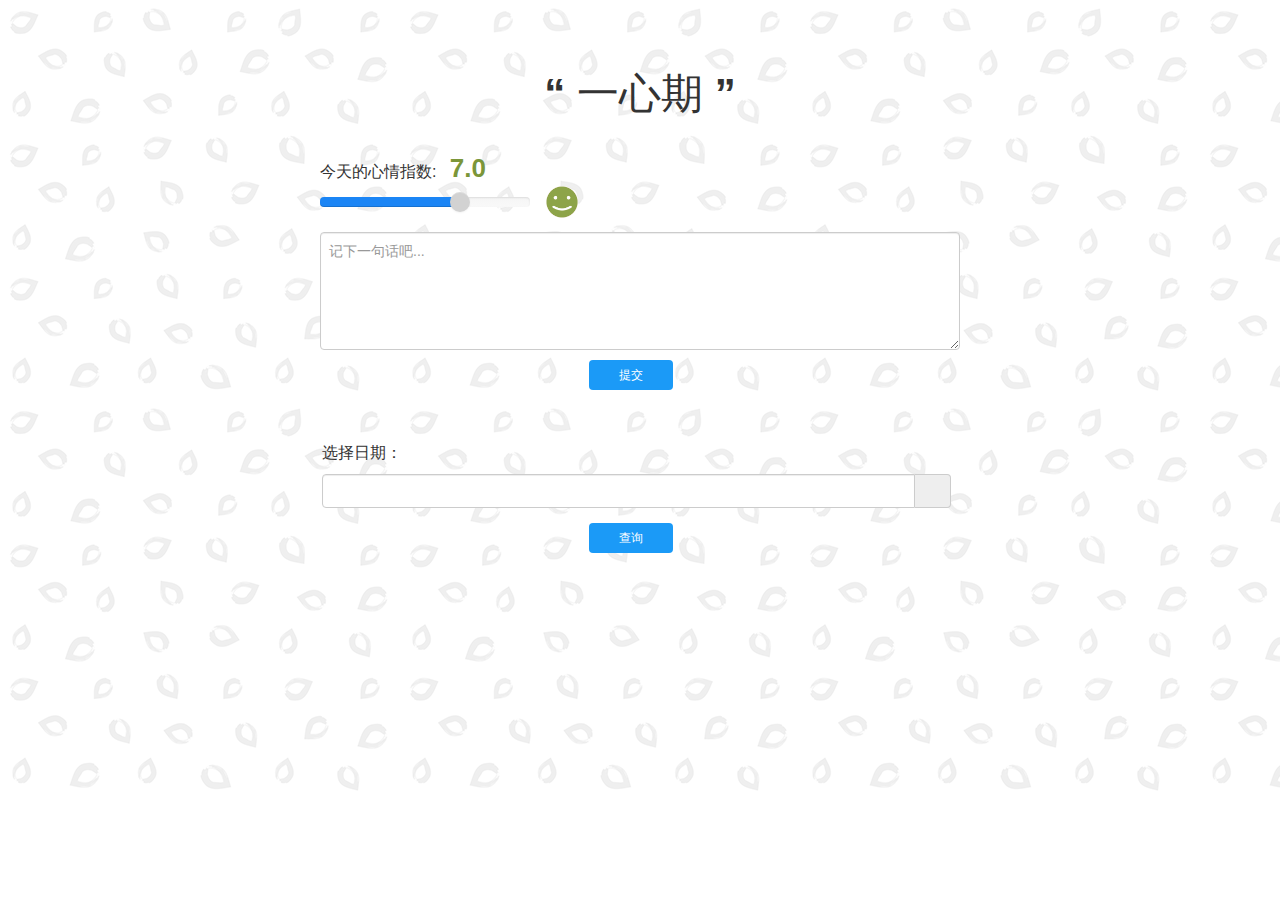
==== commit 4b412807: "Site updated: 2018-06-02 16:36:35" ====
--- a/index.html
+++ b/index.html
@@ -1,652 +1,313 @@
-<!doctype html>
-
-
-
-  
-
-
-<html class="theme-next mist use-motion">
+<!DOCTYPE html>
+<html lang="en">
+
 <head>
-  <meta charset="UTF-8"/>
-<meta http-equiv="X-UA-Compatible" content="IE=edge,chrome=1" />
-<meta name="viewport" content="width=device-width, initial-scale=1, maximum-scale=1"/>
-
-
-
-<meta http-equiv="Cache-Control" content="no-transform" />
-<meta http-equiv="Cache-Control" content="no-siteapp" />
-
-
-
-
-
-
-
-
-
-
-
-
-  
-  
-  <link href="/vendors/fancybox/source/jquery.fancybox.css?v=2.1.5" rel="stylesheet" type="text/css" />
-
-
-
-
-  
-  
-  
-  
-
-  
-    
-    
-  
-
-  
-
-  
-
-  
-
-  
-
-  
-    
-    
-    <link href="//fonts.googleapis.com/css?family=Lato:300,300italic,400,400italic,700,700italic&subset=latin,latin-ext" rel="stylesheet" type="text/css">
-  
-
-
-
-
-
-
-<link href="/vendors/font-awesome/css/font-awesome.min.css?v=4.4.0" rel="stylesheet" type="text/css" />
-
-<link href="/css/main.css?v=5.0.1" rel="stylesheet" type="text/css" />
-
-
-  <meta name="keywords" content="Hexo, NexT" />
-
-
-
-
-
-
-
-
-  <link rel="shortcut icon" type="image/x-icon" href="/favicon.ico?v=5.0.1" />
-
-
-
-
-
-
-<meta property="og:type" content="website">
-<meta property="og:title" content="Anenn's Blog">
-<meta property="og:url" content="http://yoursite.com/index.html">
-<meta property="og:site_name" content="Anenn's Blog">
-<meta name="twitter:card" content="summary">
-<meta name="twitter:title" content="Anenn's Blog">
-
-
-
-<script type="text/javascript" id="hexo.configuration">
-  var NexT = window.NexT || {};
-  var CONFIG = {
-    scheme: 'Mist',
-    sidebar: {"position":"left","display":"post"},
-    fancybox: true,
-    motion: true,
-    duoshuo: {
-      userId: 0,
-      author: '博主'
-    }
-  };
-</script>
-
-
-
-
-  <link rel="canonical" href="http://yoursite.com/"/>
-
-  <title> Anenn's Blog </title>
+    <meta charset="UTF-8">
+    <meta name="viewport" content="width=device-width, initial-scale=1.0">
+    <meta http-equiv="X-UA-Compatible" content="ie=edge">
+    <title>一心期</title>
+
+    <link rel="stylesheet" href="./css/bootstrap.min.css">
+    <link rel="stylesheet" href="./css/buttons.css">
+    <link rel="stylesheet" href="./css/bootstrap-slider.min.css">
+
+    <script src="./js/jquery-3.3.1.min.js"></script>
+    <script src="./js/bootstrap.min.js"></script>
+    <script src="./js/bootstrap-slider.min.js"></script>
+
+    <script src="./js/moment-with-locales.min.js"></script>
+    <link href="./css/bootstrap-datetimepicker.min.css" rel="stylesheet">
+    <script src="./js/bootstrap-datetimepicker.min.js"></script>
+
+    <script type="text/javascript" src="./js/nebulas.js"></script>
+    <script type="text/javascript" src="./js/nebPay.min.js"></script>
+
+    <style type='text/css'>
+        #ex1Slider .slider-selection {
+            background: rgba(27, 133, 245);
+        }
+
+        #ex1Slider .slider-handle {
+            background: rgb(210, 210, 210);
+        }
+
+        .title {
+            text-align: center;
+            font-size: 42px;
+            padding-top: 5%;
+        }
+
+        .score {
+            width: 80%;
+            height: 70px;
+            margin-left: 25%;
+            margin-top: 2%;
+        }
+
+        .content {
+            width: 50%;
+            margin-top: 1%;
+            margin-left: 25%;
+            margin-right: 25%;
+            padding: 8px;
+        }
+
+        #login_click {
+            margin-top: 32px;
+            height: 40px;
+        }
+
+        #login_click a {
+            text-decoration: none;
+            background: #2f435e;
+            color: #f2f2f2;
+
+            padding: 10px 30px 10px 30px;
+            font-size: 16px;
+            font-family: 微软雅黑, 宋体, Arial, Helvetica, Verdana, sans-serif;
+            font-weight: bold;
+            border-radius: 3px;
+
+            -webkit-transition: all linear 0.30s;
+            -moz-transition: all linear 0.30s;
+            transition: all linear 0.30s;
+        }
+
+        #login_click a:hover {
+            background: #385f9e;
+        }
+    </style>
 </head>
 
-<body itemscope itemtype="http://schema.org/WebPage" lang="zh-Hans">
-
-  
-
-
-
-
-
-
-
-
-
-
-  
-  
-    
-  
-
-  <div class="container one-collumn sidebar-position-left 
-   page-home 
- ">
-    <div class="headband"></div>
-
-    <header id="header" class="header" itemscope itemtype="http://schema.org/WPHeader">
-      <div class="header-inner"><div class="site-meta ">
-  
-
-  <div class="custom-logo-site-title">
-    <a href="/"  class="brand" rel="start">
-      <span class="logo-line-before"><i></i></span>
-      <span class="site-title">Anenn's Blog</span>
-      <span class="logo-line-after"><i></i></span>
-    </a>
-  </div>
-  <p class="site-subtitle"></p>
-</div>
-
-<div class="site-nav-toggle">
-  <button>
-    <span class="btn-bar"></span>
-    <span class="btn-bar"></span>
-    <span class="btn-bar"></span>
-  </button>
-</div>
-
-<nav class="site-nav">
-  
-
-  
-    <ul id="menu" class="menu">
-      
-        
-        <li class="menu-item menu-item-home">
-          <a href="/" rel="section">
-            
-              <i class="menu-item-icon fa fa-fw fa-home"></i> <br />
-            
-            首页
-          </a>
-        </li>
-      
-        
-        <li class="menu-item menu-item-archives">
-          <a href="/archives" rel="section">
-            
-              <i class="menu-item-icon fa fa-fw fa-archive"></i> <br />
-            
-            归档
-          </a>
-        </li>
-      
-        
-        <li class="menu-item menu-item-tags">
-          <a href="/tags" rel="section">
-            
-              <i class="menu-item-icon fa fa-fw fa-tags"></i> <br />
-            
-            标签
-          </a>
-        </li>
-      
-
-      
-    </ul>
-  
-
-  
-</nav>
-
- </div>
-    </header>
-
-    <main id="main" class="main">
-      <div class="main-inner">
-        <div class="content-wrap">
-          <div id="content" class="content">
-            
-  <section id="posts" class="posts-expand">
-    
-      
-
-  
-  
-
-  
-  
-  
-
-  <article class="post post-type-normal " itemscope itemtype="http://schema.org/Article">
-
-    
-      <header class="post-header">
-
-        
-        
-          <h1 class="post-title" itemprop="name headline">
-            
-            
-              
-                
-                <a class="post-title-link" href="/2016/10/03/hello-world/" itemprop="url">
-                  Hello World
-                </a>
-              
-            
-          </h1>
-        
-
-        <div class="post-meta">
-          <span class="post-time">
-            <span class="post-meta-item-icon">
-              <i class="fa fa-calendar-o"></i>
-            </span>
-            <span class="post-meta-item-text">发表于</span>
-            <time itemprop="dateCreated" datetime="2016-10-03T09:27:10+08:00" content="2016-10-03">
-              2016-10-03
-            </time>
-          </span>
-
-          
-
-          
-            
-              <span class="post-comments-count">
-                &nbsp; | &nbsp;
-                <a href="/2016/10/03/hello-world/#comments" itemprop="discussionUrl">
-                  <span class="post-comments-count ds-thread-count" data-thread-key="2016/10/03/hello-world/" itemprop="commentsCount"></span>
-                </a>
-              </span>
-            
-          
-
-          
-
-          
-          
-             <span id="/2016/10/03/hello-world/" class="leancloud_visitors" data-flag-title="Hello World">
-               &nbsp; | &nbsp;
-               <span class="post-meta-item-icon">
-                 <i class="fa fa-eye"></i>
-               </span>
-               <span class="post-meta-item-text">阅读次数 </span>
-               <span class="leancloud-visitors-count"></span>
-              </span>
-          
-
-          
+<body>
+    <div style="width: 100%; height: 800px; background: url(./images/bg.png)">
+        <div class="title">
+            <b>“</b> 一心期
+            <b>”</b>
         </div>
-      </header>
-    
-
-
-    <div class="post-body" itemprop="articleBody">
-
-      
-      
-
-      
-        
-          
-            <p>Welcome to <a href="https://hexo.io/" target="_blank" rel="external">Hexo</a>! This is your very first post. Check <a href="https://hexo.io/docs/" target="_blank" rel="external">documentation</a> for more info. If you get any problems when using Hexo, you can find the answer in <a href="https://hexo.io/docs/troubleshooting.html" target="_blank" rel="external">troubleshooting</a> or you can ask me on <a href="https://github.com/hexojs/hexo/issues" target="_blank" rel="external">GitHub</a>.</p>
-<h2 id="Quick-Start"><a href="#Quick-Start" class="headerlink" title="Quick Start"></a>Quick Start</h2><h3 id="Create-a-new-post"><a href="#Create-a-new-post" class="headerlink" title="Create a new post"></a>Create a new post</h3><figure class="highlight bash"><table><tr><td class="gutter"><pre><div class="line">1</div></pre></td><td class="code"><pre><div class="line">$ hexo new <span class="string">"My New Post"</span></div></pre></td></tr></table></figure>
-<p>More info: <a href="https://hexo.io/docs/writing.html" target="_blank" rel="external">Writing</a></p>
-<h3 id="Run-server"><a href="#Run-server" class="headerlink" title="Run server"></a>Run server</h3><figure class="highlight bash"><table><tr><td class="gutter"><pre><div class="line">1</div></pre></td><td class="code"><pre><div class="line">$ hexo server</div></pre></td></tr></table></figure>
-<p>More info: <a href="https://hexo.io/docs/server.html" target="_blank" rel="external">Server</a></p>
-<h3 id="Generate-static-files"><a href="#Generate-static-files" class="headerlink" title="Generate static files"></a>Generate static files</h3><figure class="highlight bash"><table><tr><td class="gutter"><pre><div class="line">1</div></pre></td><td class="code"><pre><div class="line">$ hexo generate</div></pre></td></tr></table></figure>
-<p>More info: <a href="https://hexo.io/docs/generating.html" target="_blank" rel="external">Generating</a></p>
-<h3 id="Deploy-to-remote-sites"><a href="#Deploy-to-remote-sites" class="headerlink" title="Deploy to remote sites"></a>Deploy to remote sites</h3><figure class="highlight bash"><table><tr><td class="gutter"><pre><div class="line">1</div></pre></td><td class="code"><pre><div class="line">$ hexo deploy</div></pre></td></tr></table></figure>
-<p>More info: <a href="https://hexo.io/docs/deployment.html" target="_blank" rel="external">Deployment</a></p>
-
-          
-        
-      
+
+        <div class="score">
+            <p style="font-size: 16px">今天的心情指数: &nbsp;
+                <label id="score" style="font-size: 26px;">8.0</label>
+            </p>
+
+            <div style="margin-top: -1.5%;">
+                <input id="ex8" data-slider-id='ex1Slider' type="text" data-slider-min="1" data-slider-max="10" data-slider-step="0.001"
+                    data-slider-value="7.0" data-slider-precision="1" data-slider-tooltip="hide" />
+
+                <img id="mood_img" style="margin-left: 12px;" width="32px" height="32px" />
+            </div>
+        </div>
+
+        <textarea maxlength="250" rows="5" class="form-control content" id="content" placeholder="记下一句话吧..."></textarea>
+
+        <a href="javascript:void(0)" onclick="do_upload()" class="button button-primary button-rounded button-small" style="margin-top: 10px; margin-left: 46%;">提交</a>
+
+        <div class="row" style="margin-left: 24%; margin-top: 4%;">
+            <div class="col-sm-8">
+                <div class="form-group">
+                    <p style="font-size: 16px;">选择日期：</p>
+                    <div class="input-group date" id='date1'>
+                        <input id="mood_date" type="text" class="form-control">
+                        <span class="input-group-addon">
+                            <i class="glyphicon glyphicon-calendar"></i>
+                        </span>
+                    </div>
+                </div>
+
+                <a href="javascript:void(0);" onclick="do_getAccount()" class="button button-primary button-rounded button-small" style="margin-left: 42.4%;">查询</a>
+
+                <br>
+                <br>
+                <div style="display:inline-block;">
+                    <img id="mood_img2" src="./images/dot.png" style="width: 24px; height: 24px;" />
+                </div>
+                <div style="display:inline-block;">
+                    <p id="detail"></p>
+                </div>
+            </div>
+        </div>
     </div>
 
-    <div>
-      
-    </div>
-
-    <div>
-      
-    </div>
-
-    <footer class="post-footer">
-      
-
-      
-
-      
-      
-        <div class="post-eof"></div>
-      
-    </footer>
-  </article>
-
-
-    
-  </section>
-
-  
-
-
-          </div>
-          
-
-
-          
-
-        </div>
-        
-          
-  
-  <div class="sidebar-toggle">
-    <div class="sidebar-toggle-line-wrap">
-      <span class="sidebar-toggle-line sidebar-toggle-line-first"></span>
-      <span class="sidebar-toggle-line sidebar-toggle-line-middle"></span>
-      <span class="sidebar-toggle-line sidebar-toggle-line-last"></span>
-    </div>
-  </div>
-
-  <aside id="sidebar" class="sidebar">
-    <div class="sidebar-inner">
-
-      
-
-      
-
-      <section class="site-overview sidebar-panel  sidebar-panel-active ">
-        <div class="site-author motion-element" itemprop="author" itemscope itemtype="http://schema.org/Person">
-          <img class="site-author-image" itemprop="image"
-               src="/images/avatar.gif"
-               alt="Anenn" />
-          <p class="site-author-name" itemprop="name">Anenn</p>
-          <p class="site-description motion-element" itemprop="description"></p>
-        </div>
-        <nav class="site-state motion-element">
-          <div class="site-state-item site-state-posts">
-            <a href="/archives">
-              <span class="site-state-item-count">1</span>
-              <span class="site-state-item-name">日志</span>
-            </a>
-          </div>
-
-          
-
-          
-
-        </nav>
-
-        
-
-        <div class="links-of-author motion-element">
-          
-        </div>
-
-        
-        
-
-        
-        
-
-      </section>
-
-      
-
-    </div>
-  </aside>
-
-
-        
-      </div>
-    </main>
-
-    <footer id="footer" class="footer">
-      <div class="footer-inner">
-        <div class="copyright" >
-  
-  &copy; 
-  <span itemprop="copyrightYear">2016</span>
-  <span class="with-love">
-    <i class="fa fa-heart"></i>
-  </span>
-  <span class="author" itemprop="copyrightHolder">Anenn</span>
-</div>
-
-<div class="powered-by">
-  由 <a class="theme-link" href="https://hexo.io">Hexo</a> 强力驱动
-</div>
-
-<div class="theme-info">
-  主题 -
-  <a class="theme-link" href="https://github.com/iissnan/hexo-theme-next">
-    NexT.Mist
-  </a>
-</div>
-
-        
-
-        
-      </div>
-    </footer>
-
-    <div class="back-to-top">
-      <i class="fa fa-arrow-up"></i>
-    </div>
-  </div>
-
-  
-
-<script type="text/javascript">
-  if (Object.prototype.toString.call(window.Promise) !== '[object Function]') {
-    window.Promise = null;
-  }
-</script>
-
-
-
-
-
-
-
-
-
-  
-
-
-
-  
-  <script type="text/javascript" src="/vendors/jquery/index.js?v=2.1.3"></script>
-
-  
-  <script type="text/javascript" src="/vendors/fastclick/lib/fastclick.min.js?v=1.0.6"></script>
-
-  
-  <script type="text/javascript" src="/vendors/jquery_lazyload/jquery.lazyload.js?v=1.9.7"></script>
-
-  
-  <script type="text/javascript" src="/vendors/velocity/velocity.min.js?v=1.2.1"></script>
-
-  
-  <script type="text/javascript" src="/vendors/velocity/velocity.ui.min.js?v=1.2.1"></script>
-
-  
-  <script type="text/javascript" src="/vendors/fancybox/source/jquery.fancybox.pack.js?v=2.1.5"></script>
-
-
-  
-
-
-  <script type="text/javascript" src="/js/src/utils.js?v=5.0.1"></script>
-
-  <script type="text/javascript" src="/js/src/motion.js?v=5.0.1"></script>
-
-
-
-  
-  
-
-  
-
-  
-
-
-  <script type="text/javascript" src="/js/src/bootstrap.js?v=5.0.1"></script>
-
-
-
-  
-
-  
-    
-  
-
-  <script type="text/javascript">
-    var duoshuoQuery = {short_name:"anenn"};
-    (function() {
-      var ds = document.createElement('script');
-      ds.type = 'text/javascript';ds.async = true;
-      ds.id = 'duoshuo-script';
-      ds.src = (document.location.protocol == 'https:' ? 'https:' : 'http:') + '//static.duoshuo.com/embed.js';
-      ds.charset = 'UTF-8';
-      (document.getElementsByTagName('head')[0]
-      || document.getElementsByTagName('body')[0]).appendChild(ds);
-    })();
-  </script>
-
-  
-    
-    <script src="/vendors/ua-parser-js/dist/ua-parser.min.js?v=0.7.9"></script>
-    <script src="/js/src/hook-duoshuo.js"></script>
-  
-
-
-
-
-
-
-  
-  
-
-  
-
-  
-
-  
-  <script src="https://cdn1.lncld.net/static/js/av-core-mini-0.6.1.js"></script>
-  <script>AV.initialize("k2RgOcgAthUN470mY0HTTxds-gzGzoHsz", "NGEifGbE0jUdeJGEtaNH7oiO");</script>
-  <script>
-    function showTime(Counter) {
-      var query = new AV.Query(Counter);
-      var entries = [];
-      var $visitors = $(".leancloud_visitors");
-
-      $visitors.each(function () {
-        entries.push( $(this).attr("id").trim() );
-      });
-
-      query.containedIn('url', entries);
-      query.find()
-        .done(function (results) {
-          var COUNT_CONTAINER_REF = '.leancloud-visitors-count';
-
-          if (results.length === 0) {
-            $visitors.find(COUNT_CONTAINER_REF).text(0);
-            return;
-          }
-
-          for (var i = 0; i < results.length; i++) {
-            var item = results[i];
-            var url = item.get('url');
-            var time = item.get('time');
-            var element = document.getElementById(url);
-
-            $(element).find(COUNT_CONTAINER_REF).text(time);
-          }
-          for(var i = 0; i < entries.length; i++) {
-            var url = entries[i];
-            var element = document.getElementById(url);
-            var countSpan = $(element).find(COUNT_CONTAINER_REF);
-            if( countSpan.text() == '') {
-              countSpan.text(0);
-            }
-          }
-        })
-        .fail(function (object, error) {
-          console.log("Error: " + error.code + " " + error.message);
+    <script>
+        'use strict'
+
+        // 初始化
+        $("#score").css("color", "#7b9639");
+        $("#score").text("7.0");
+        $("#mood_img").attr("src", "./images/4.png");
+
+        // 监听滑动
+        $('#ex8').slider().on('change', function (e) {
+            var mood = 4;
+            var newColor = "#7b9639";
+            var score = e.value.newValue;
+
+            if (score < 2.0) {
+                mood = 1;
+                newColor = "#b01323";
+            } else if (score < 4.0) {
+                mood = 2;
+                newColor = "#d1471d";
+            } else if (score < 6.0) {
+                mood = 3;
+                newColor = "#f37f18";
+            } else if (score < 8.0) {
+                mood = 4;
+                newColor = "#7b9639";
+            } else if (score <= 10.0) {
+                mood = 5;
+                newColor = "#23aa60";
+            }
+
+            var scoreStr = "" + score;
+            if (scoreStr.length === 1) {
+                scoreStr += ".0";
+            }
+
+            $("#score").css("color", newColor);
+            $("#score").text(scoreStr);
+            $("#mood_img").attr("src", "./images/" + mood + ".png");
         });
-    }
-
-    function addCount(Counter) {
-      var $visitors = $(".leancloud_visitors");
-      var url = $visitors.attr('id').trim();
-      var title = $visitors.attr('data-flag-title').trim();
-      var query = new AV.Query(Counter);
-
-      query.equalTo("url", url);
-      query.find({
-        success: function(results) {
-          if (results.length > 0) {
-            var counter = results[0];
-            counter.fetchWhenSave(true);
-            counter.increment("time");
-            counter.save(null, {
-              success: function(counter) {
-                var $element = $(document.getElementById(url));
-                $element.find('.leancloud-visitors-count').text(counter.get('time'));
-              },
-              error: function(counter, error) {
-                console.log('Failed to save Visitor num, with error message: ' + error.message);
-              }
+
+
+        //-------- 合约交互 --------//
+        var dappContactAddress = "n1eRRzgZDtq56M5qMTr5ftT7TbyC7gjUGi2"; // TODO 修改
+        var nebulas = require("nebulas"),
+            Account = nebulas.Account,
+            neb = new nebulas.Neb();
+        neb.setRequest(new nebulas.HttpRequest("https://testnet.nebulas.io"))
+
+        var NebPay = require("nebpay"); //https://github.com/nebulasio/nebPay
+        var nebPay = new NebPay();
+        var serialNumber;
+
+
+        // 提交
+        function do_upload() {
+            var score = $("#score").html().trim();
+
+            if (!score) {
+                alert('心情指数不能为空');
+                return;
+            }
+
+            var to = dappContactAddress;
+            var value = "0";
+            var callFunction = "save";
+            var callArgs = "[" + score + ",\"" + $("#content").val() + "\"]";
+
+            console.log("提交的内容: " + callArgs);
+
+            serialNumber = nebPay.call(to, value, callFunction, callArgs, { //使用nebpay的call接口去调用合约,
+                listener: function (resp) {
+                    var respString = JSON.stringify(resp);
+                    console.log("response of push: " + respString)
+
+                    if (respString.search("rejected by user") !== -1) {
+                        alert(respString)
+                        // console.log("交易记录: " + respString)
+                    } else if (respString.search("txhash") !== -1) {
+                        alert("等待交易处理完成，交易号: " + resp.txhash)
+                    }
+                }
             });
-          } else {
-            var newcounter = new Counter();
-            /* Set ACL */
-            var acl = new AV.ACL();
-            acl.setPublicReadAccess(true);
-            acl.setPublicWriteAccess(true);
-            newcounter.setACL(acl);
-            /* End Set ACL */
-            newcounter.set("title", title);
-            newcounter.set("url", url);
-            newcounter.set("time", 1);
-            newcounter.save(null, {
-              success: function(newcounter) {
-                var $element = $(document.getElementById(url));
-                $element.find('.leancloud-visitors-count').text(newcounter.get('time'));
-              },
-              error: function(newcounter, error) {
-                console.log('Failed to create');
-              }
+        }
+
+        // 获取钱包账号信息
+        function do_getAccount() {
+            if (!$("#mood_date").val()) {
+                alert('日期不能为空');
+                return;
+            }
+
+            window.postMessage({
+                "target": "contentscript",
+                "data": {},
+                "method": "getAccount",
+            }, "*");
+        }
+
+        // 查询 
+        function do_search(account) {
+            if (!account) {
+                alert("请选择钱包地址");
+                return;
+            }
+
+            $("#mood_img2").hide();
+            $("#detail").text("");
+
+            var from = account;
+            var value = "0";
+            var nonce = "0";
+            var gas_price = "1000000";
+            var gas_limit = "2000000";
+            var callFunction = "get";
+            var callArgs = "[\"" + $("#mood_date").val() + "\"]";
+
+            var contract = {
+                "function": callFunction,
+                "args": callArgs
+            }
+
+            neb.api.call(from, dappContactAddress, value, nonce, gas_price, gas_limit, contract).then(function (resp) {
+                var result = resp.result;
+                console.log("当天记录结果: " + result);
+
+                if (!result || result === '\"\"') {
+                    $("#detail").text("当天没有任何记录");
+                    return;
+                }
+
+                result = JSON.parse(result);
+                var score = result.rating;
+                var content = result.content;
+
+                var mood = 4;
+                if (score < 2.0) {
+                    mood = 1;
+                } else if (score < 4.0) {
+                    mood = 2;
+                } else if (score < 6.0) {
+                    mood = 3;
+                } else if (score < 8.0) {
+                    mood = 4;
+                } else if (score <= 10.0) {
+                    mood = 5;
+                }
+
+                $("#mood_img2").show();
+                $("#mood_img2").attr("src", "./images/" + mood + ".png");
+                $("#detail").text(content);
+            }).catch(function (err) {
+                console.log("error: " + err.message);
+            })
+        }
+
+        // 监听钱包插件信息
+        window.addEventListener('message', function (e) {
+            console.log("钱包信息: " + e + ", 数据 o: " + JSON.stringify(e.data));
+
+            if (!!e.data.data.account) {
+                do_search(e.data.data.account);
+            }
+        });
+
+        //-------- 日期控件初始化 --------//
+        $(function () {
+            $('#date1').datetimepicker({
+                format: 'YYYY-MM-DD',
+                locale: moment.locale('zh-cn')
             });
-          }
-        },
-        error: function(error) {
-          console.log('Error:' + error.code + " " + error.message);
-        }
-      });
-    }
-
-    $(function() {
-      var Counter = AV.Object.extend("Counter");
-      if ($('.leancloud_visitors').length == 1) {
-        addCount(Counter);
-      } else if ($('.post-title-link').length > 1) {
-        showTime(Counter);
-      }
-    });
-  </script>
-
-
-
-  
-
+        });
+
+        $('#datetimepicker1').datetimepicker({
+            format: 'YYYY-MM-DD',
+            locale: moment.locale('zh-cn'),
+            defaultDate: "1990-1-1"
+        });
+    </script>
 </body>
-</html>
+
+</html>